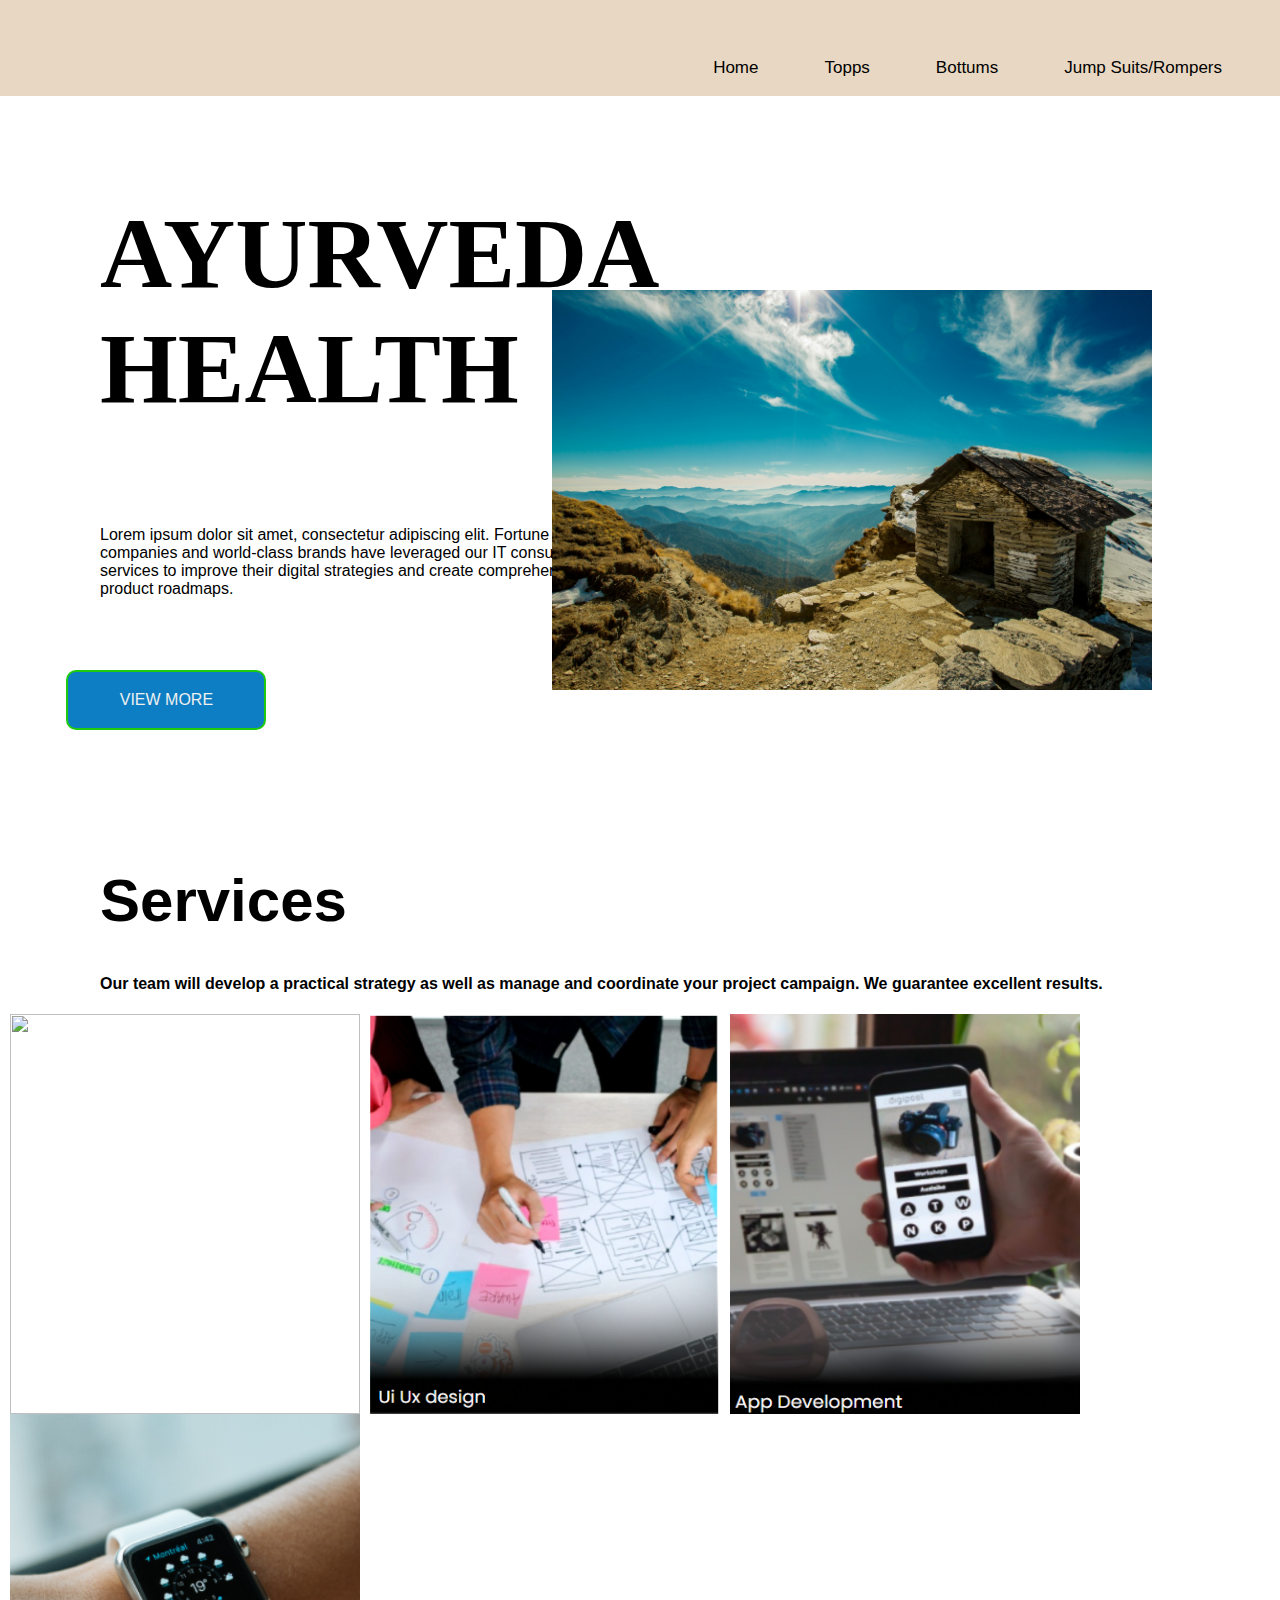
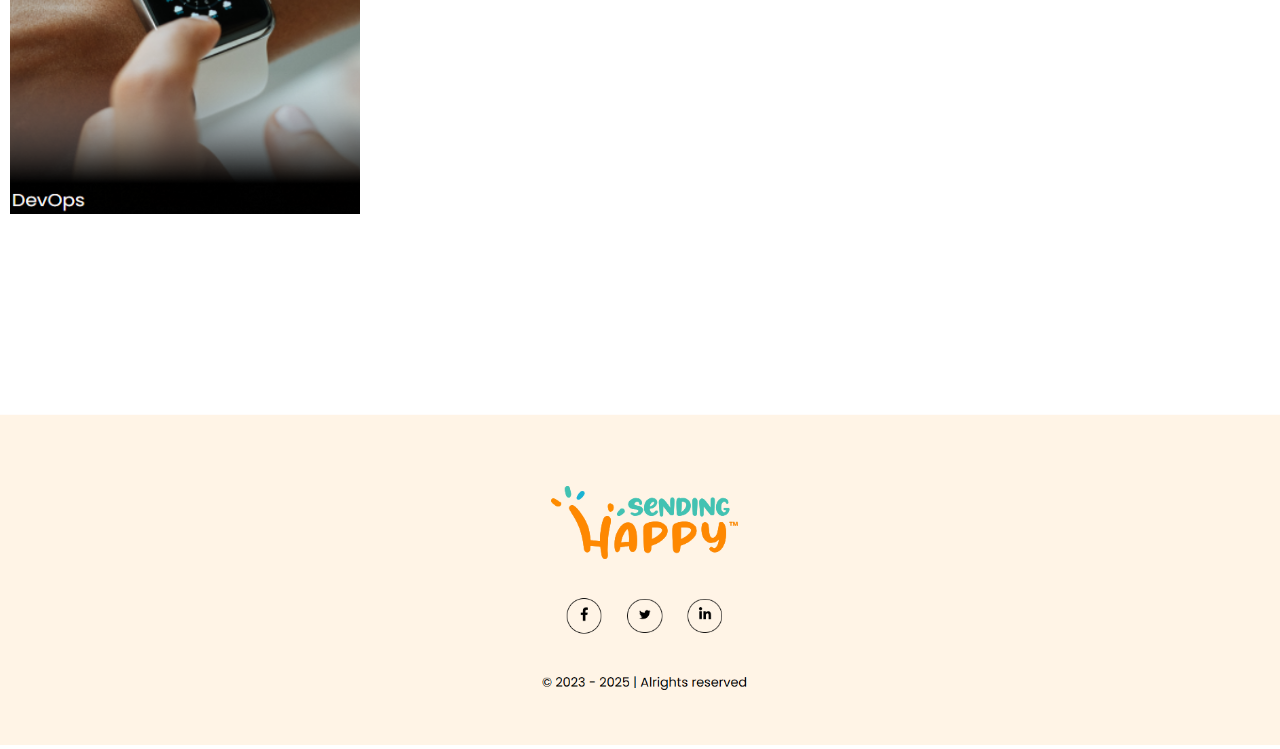
==== index.html @ ee3bedf9 "next commit" ====
<!DOCTYPE html>
<html lang="en">
<head>
  <meta charset="UTF-8">
  <meta name="viewport" content="width=device-width, initial-scale=1.0">
  <title>Document</title>
  <link rel="stylesheet" href="/index.css">
</head>
<body>
  <div>
    <div class="ww">
        <nav class="navbar">
        <ul>
          <div class="lol">
            <img src="/www-removebg-preview.png" width="150px" alt="">
          
            <li><a href="">Jump Suits/Rompers</a></li>
            <li><a href="">Bottums</a></li>
            <li><a href="">Topps</a></li>
            <li><a href="">Home</a></li>
          </div>
        
        </ul>
    </nav>
    </div>
    <h1 class="ft">AYURVEDA  <br>HEALTH</h1>
    <p class="ff">Lorem ipsum dolor sit amet, consectetur adipiscing elit. Fortune 500 <br>
      companies and world-class brands have leveraged our IT consulting <br>
      services to improve their digital strategies and create comprehensive <br>
      product roadmaps.
    </p>
     <img class="x" src="/Rectangle 2727 (1).png" width="500px" alt="">
    
    
  
       
      </div>
      <button class="btn"> VIEW MORE</button> <br>
      <div>
        <h1 class="ser">Services</h1>
        <h4 class="loram">Our team will develop a practical strategy as well as manage and coordinate your project campaign. We guarantee excellent results.</h4>
    
        <div>
          <img class="aaa" src="/miss 1.png" alt="">
        </div>
        <div>
          <img class="aaa" src="/miss2.png" alt="">
        </div>
        <div>
          <img class="aaa" src="/miss3.png" alt="">
        </div>
        <div>
          <img class="aaa" src="miss4.png" alt="">
        </div>
    
      <div>
        <img src="Screenshot 2025-01-28 235039.png" width="100%" style="margin-top: 200px;" alt="">
      </div>
          
        
         
        </div>
      
     
              
          
          
     
    
      
</body>
</html>
---- index.css ----
body{
    margin: 0px;
}
main{
    margin-left: 20px;
}
h1:{
    color: rgb(200, 255, 0);
    font-family: 'Franklin Gothic Medium', 'Arial Narrow', Arial, sans-serif;
    
}
.navbar ul{
    list-style-type: none;
    background-color: rgb(232, 216, 195);
    padding: 0px;
    margin: 0px;
    overflow: hidden;
    
}
.navbar a{
    color: rgb(0, 0, 0);
    padding: 8px;
    display: block;
    text-align: left;
    height: 30px;
    text-decoration: none;
    margin-right: 50px;
}
.nav a:hover{
float: left;
}
.navbar li{
    float: right;
}
.flot{
    float: right; 
}
.ft{
    font-size: 100px;
    margin-top: 150px;
    margin: 100px;
    
   
}
    
.x{
    
    position: absolute;
    top: 250px;
    right: 10%;
    width: 600px;
    height: 400px;
    margin-top: 40px;

    
    
    
}
.btn {
    border: 2px solid rgb(30, 203, 14);
    background-color: rgb(13, 126, 196);
    color: rgb(239, 240, 240);
    padding: 14px 28px;
    font-size: 16px;
    cursor: pointer;
    margin: 0;
    position: absolute;
    top: 700px;
    left: 13%;
    -ms-transform: translate(-50%, -50%);
    transform: translate(-50%, -50%);
    border-radius: 10px;
    margin-top: 0px;
    width:200px;
    height: 60px;
  }
  .ser{
    font-size: 60px;
    color: black;
    margin-top: 50px;
    margin-left: 100px;
    font-family: 'Trebuchet MS', sans-serif;
  }
  .width{
    text-align: center;
    
  }
 .ff{
    margin-left: 100px;
    margin-bottom: 200px;
    font-family: Arial, Helvetica, sans-serif;
 }
 .lol{
    margin: 0px;
    margin-left: 100px;
    margin-top: 50px;
    font-family: 'Gill Sans', 'Gill Sans MT', Calibri, 'Trebuchet MS', sans-serif;
    font-size: 17px;
    text-decoration: none;
    
 }
 .loram{
    margin-left: 100px;
    font-family: Arial, Helvetica, sans-serif;
 }
 .cap{
    bottom: 240px;
 }
 
 .ds{
color: aliceblue;
font-size: x-small;
margin-left: 560px;
margin-bottom: 100px;
 }
.aaa{
width: 350px;
height: 400px;
float: left;
margin-left: 10px;
}
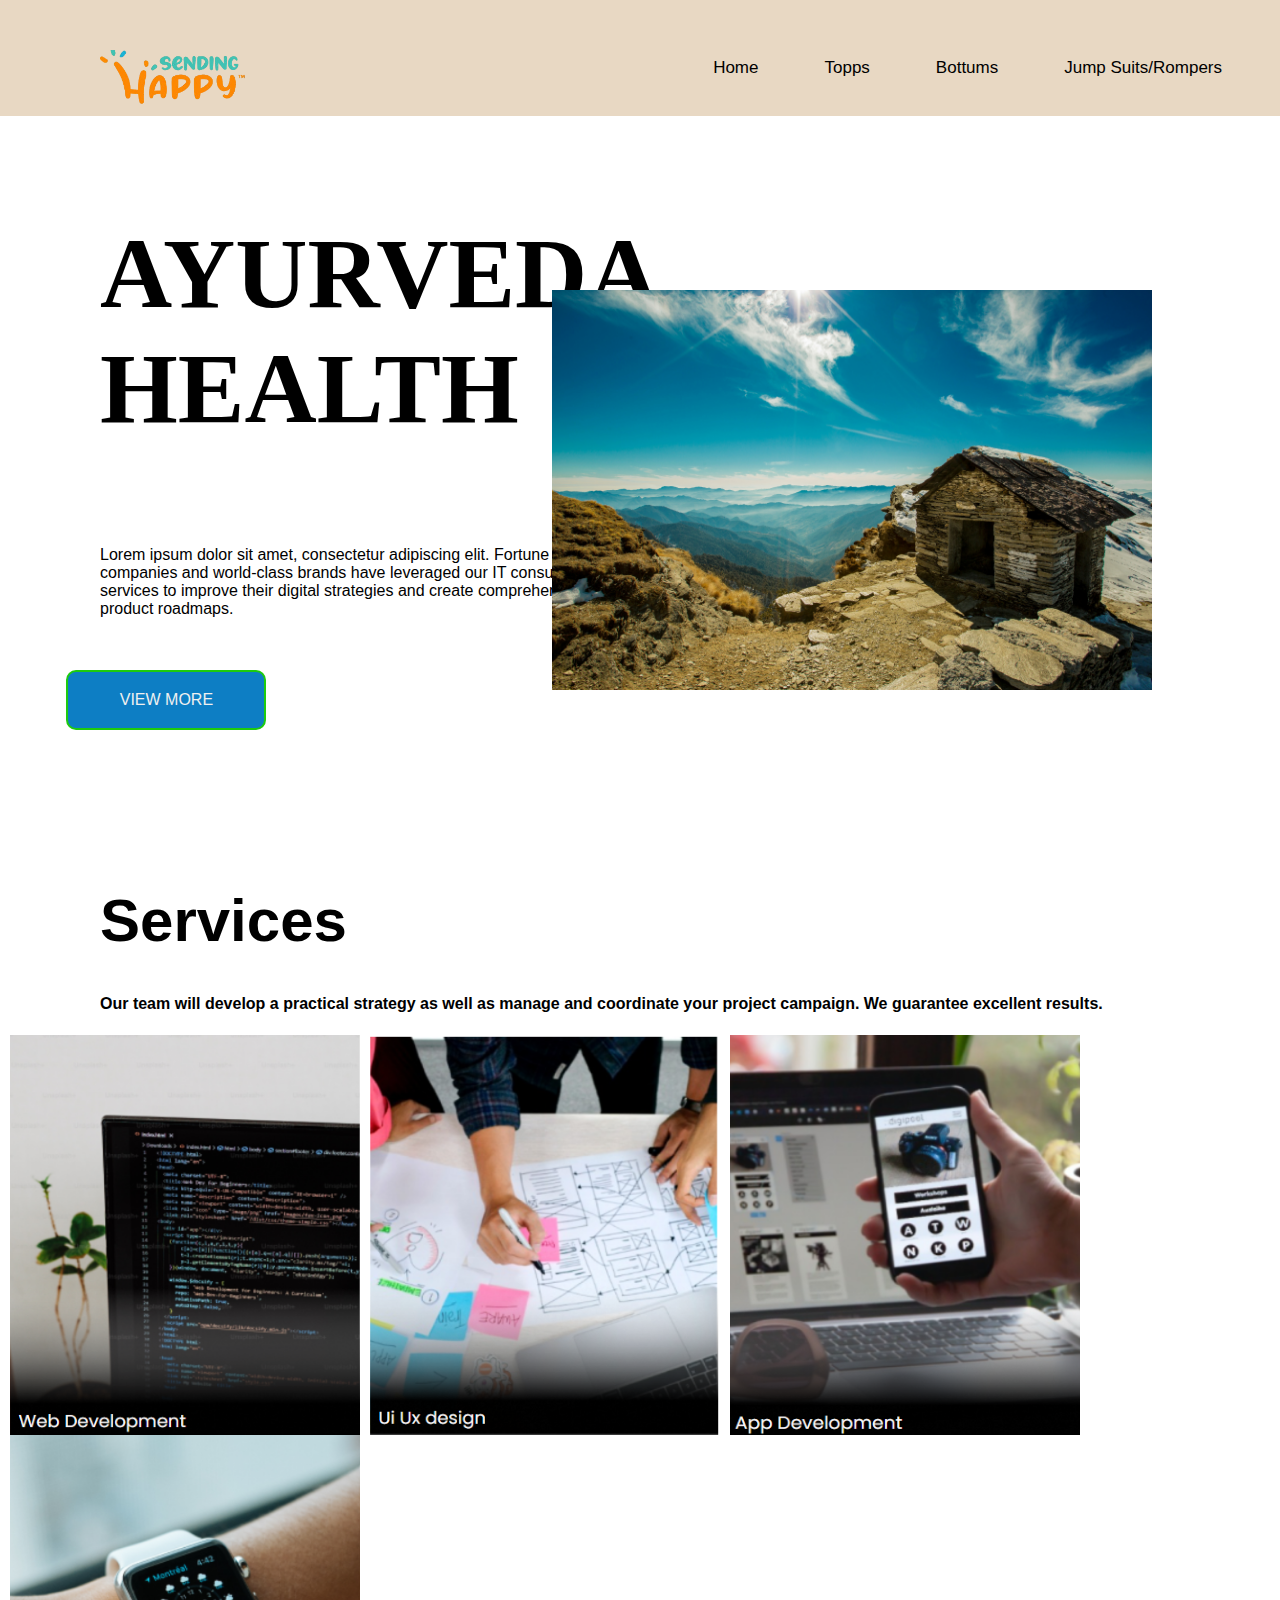
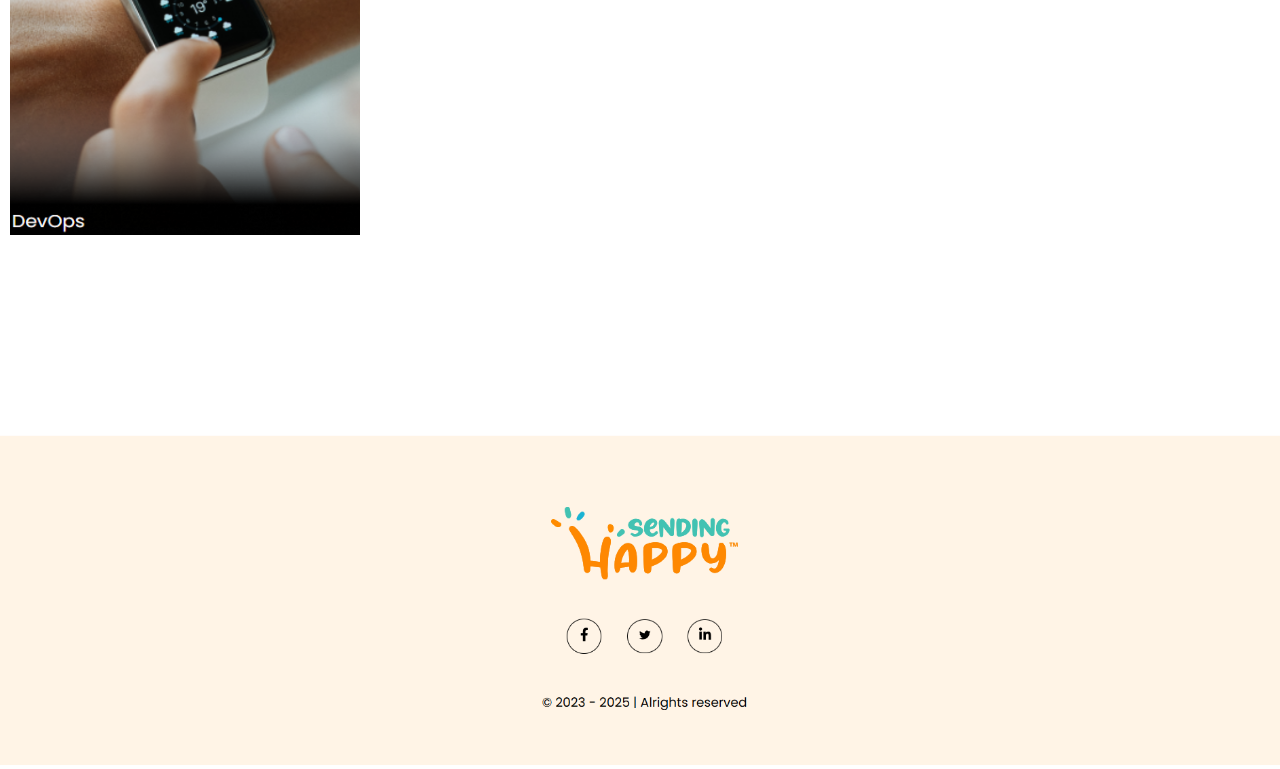
==== commit 64b62225: "next commit" ====
--- a/index.html
+++ b/index.html
@@ -4,7 +4,7 @@
   <meta charset="UTF-8">
   <meta name="viewport" content="width=device-width, initial-scale=1.0">
   <title>Document</title>
-  <link rel="stylesheet" href="/index.css">
+  <link rel="stylesheet" href="index.css">
 </head>
 <body>
   <div>
@@ -12,7 +12,7 @@
         <nav class="navbar">
         <ul>
           <div class="lol">
-            <img src="/www-removebg-preview.png" width="150px" alt="">
+            <img src="www-removebg-preview.png" width="150px" alt="">
           
             <li><a href="">Jump Suits/Rompers</a></li>
             <li><a href="">Bottums</a></li>
@@ -29,7 +29,7 @@
       services to improve their digital strategies and create comprehensive <br>
       product roadmaps.
     </p>
-     <img class="x" src="/Rectangle 2727 (1).png" width="500px" alt="">
+     <img class="x" src="Rectangle 2727 (1).png" width="500px" alt="">
     
     
   
@@ -41,13 +41,13 @@
         <h4 class="loram">Our team will develop a practical strategy as well as manage and coordinate your project campaign. We guarantee excellent results.</h4>
     
         <div>
-          <img class="aaa" src="/miss 1.png" alt="">
+          <img class="aaa" src="miss 1.png" alt="gffg">
         </div>
         <div>
-          <img class="aaa" src="/miss2.png" alt="">
+          <img class="aaa" src="miss2.png" alt="">
         </div>
         <div>
-          <img class="aaa" src="/miss3.png" alt="">
+          <img class="aaa" src="miss3.png" alt="">
         </div>
         <div>
           <img class="aaa" src="miss4.png" alt="">
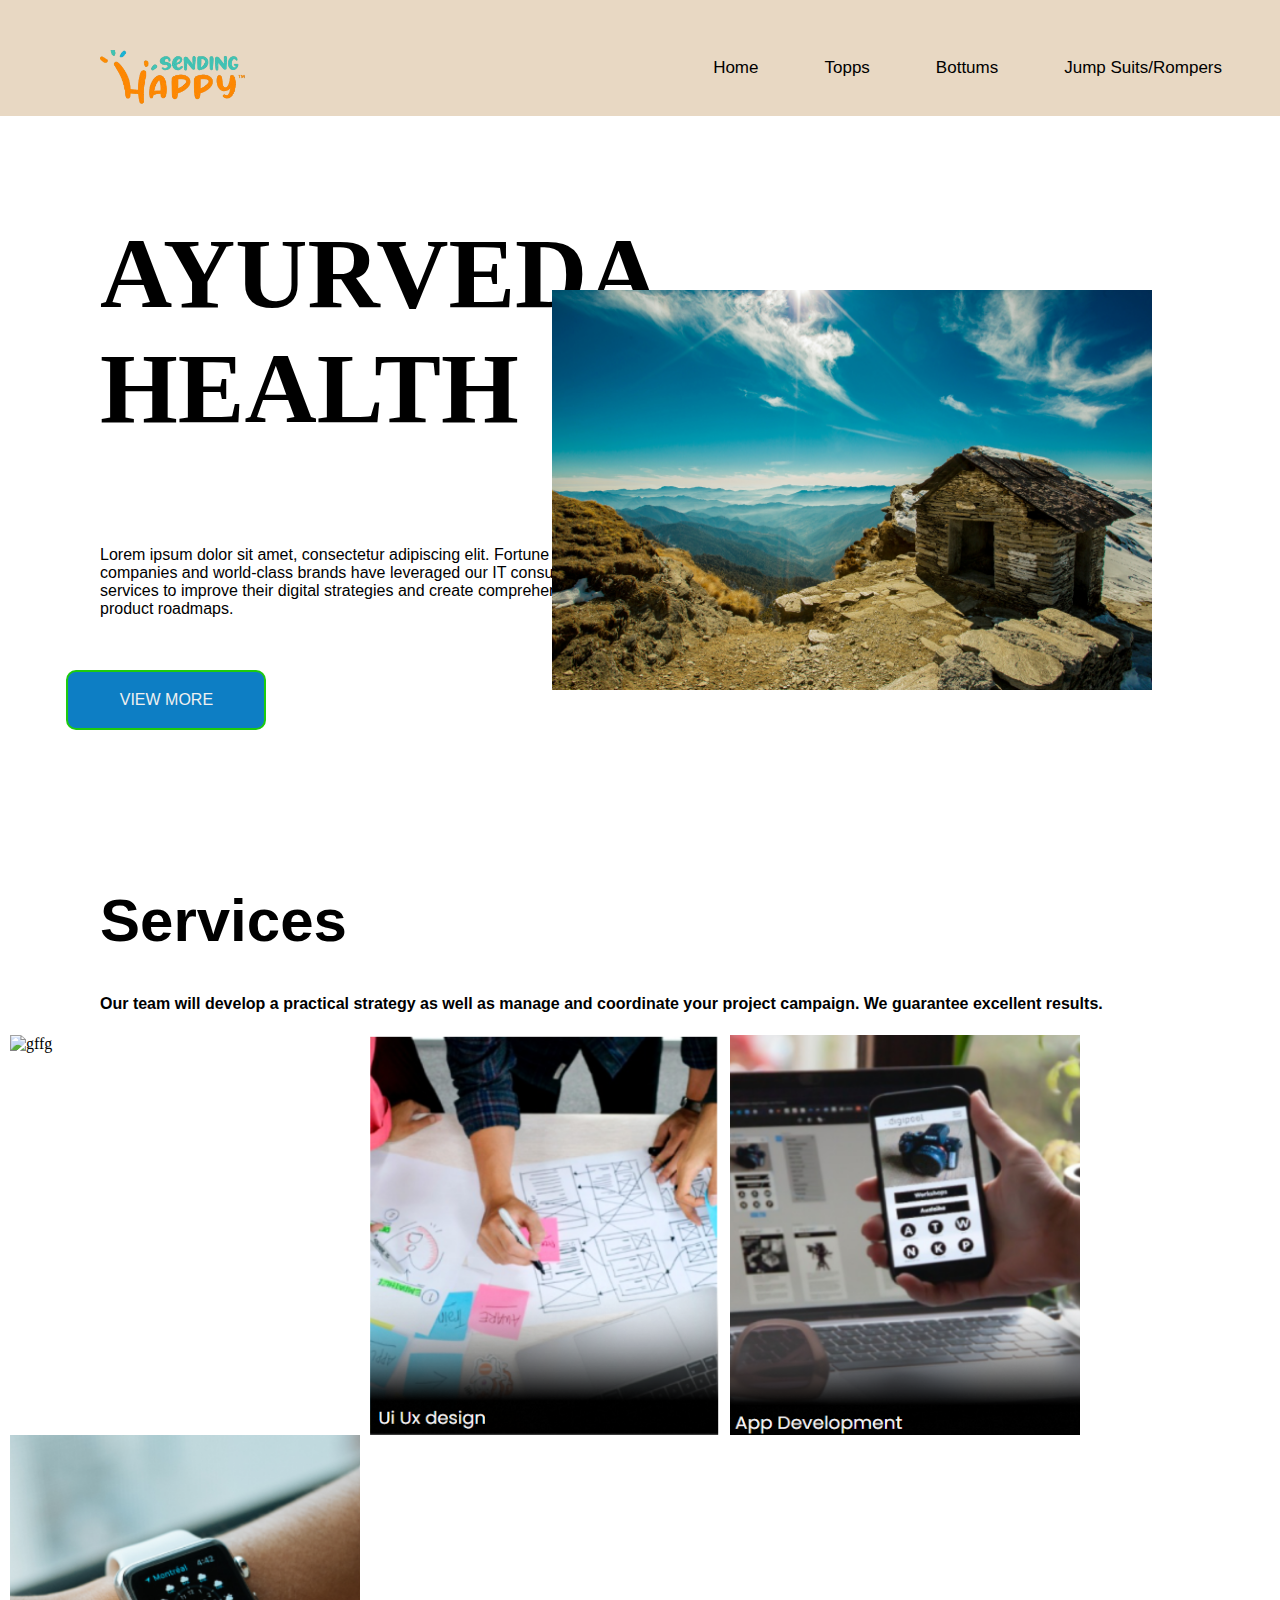
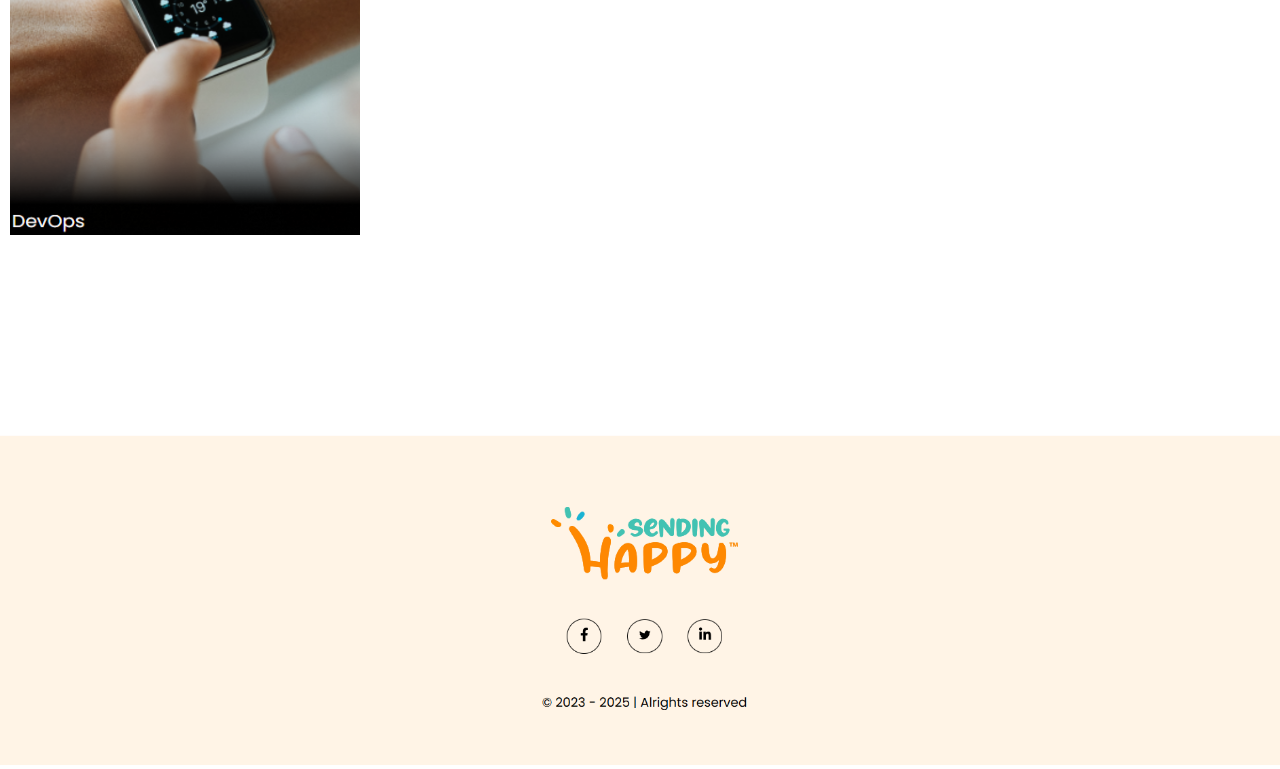
==== commit 1a171ae8: "change" ====
--- a/index.html
+++ b/index.html
@@ -41,7 +41,7 @@
         <h4 class="loram">Our team will develop a practical strategy as well as manage and coordinate your project campaign. We guarantee excellent results.</h4>
     
         <div>
-          <img class="aaa" src="miss 1.png" alt="gffg">
+          <img class="aaa" src="miss1.png" alt="gffg">
         </div>
         <div>
           <img class="aaa" src="miss2.png" alt="">
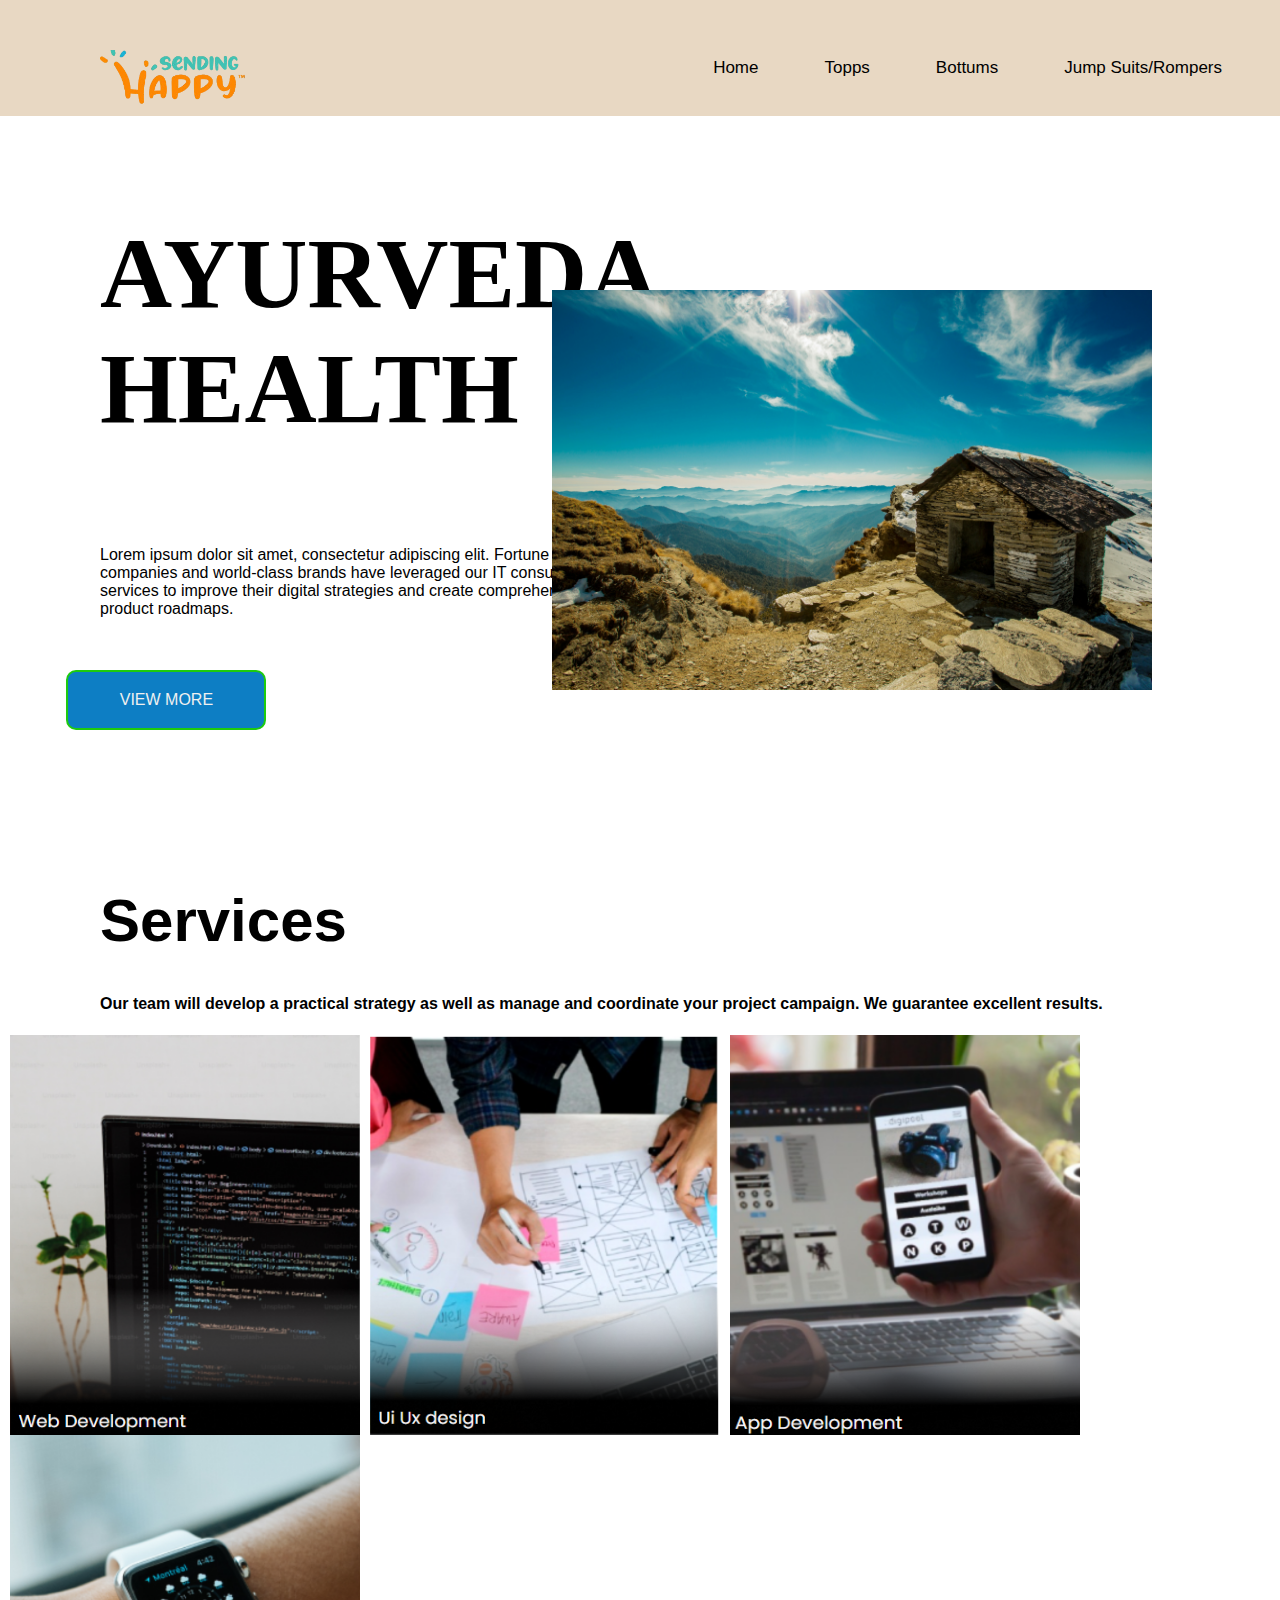
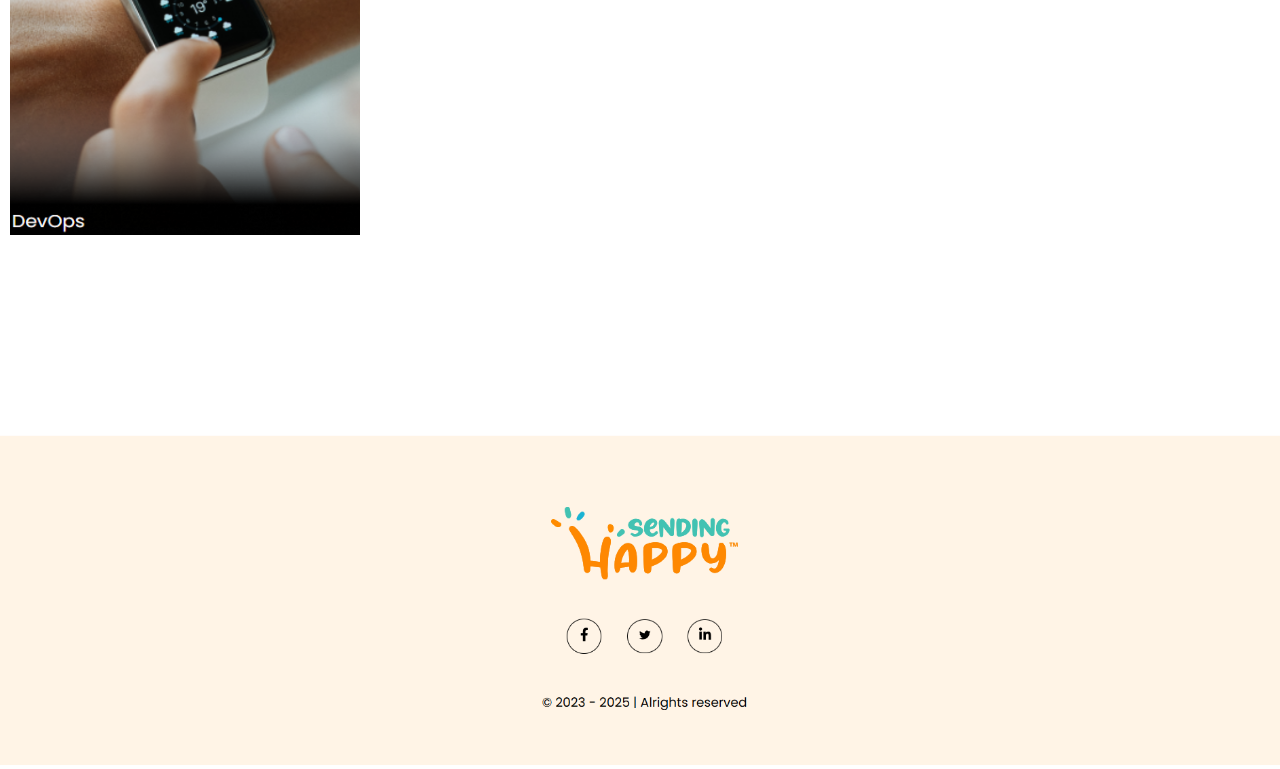
==== commit f5cba387: "commit" ====
--- a/index.html
+++ b/index.html
@@ -41,7 +41,7 @@
         <h4 class="loram">Our team will develop a practical strategy as well as manage and coordinate your project campaign. We guarantee excellent results.</h4>
     
         <div>
-          <img class="aaa" src="miss1.png" alt="gffg">
+          <img class="aaa" src="miss 1.png" alt="gffg">
         </div>
         <div>
           <img class="aaa" src="miss2.png" alt="">
